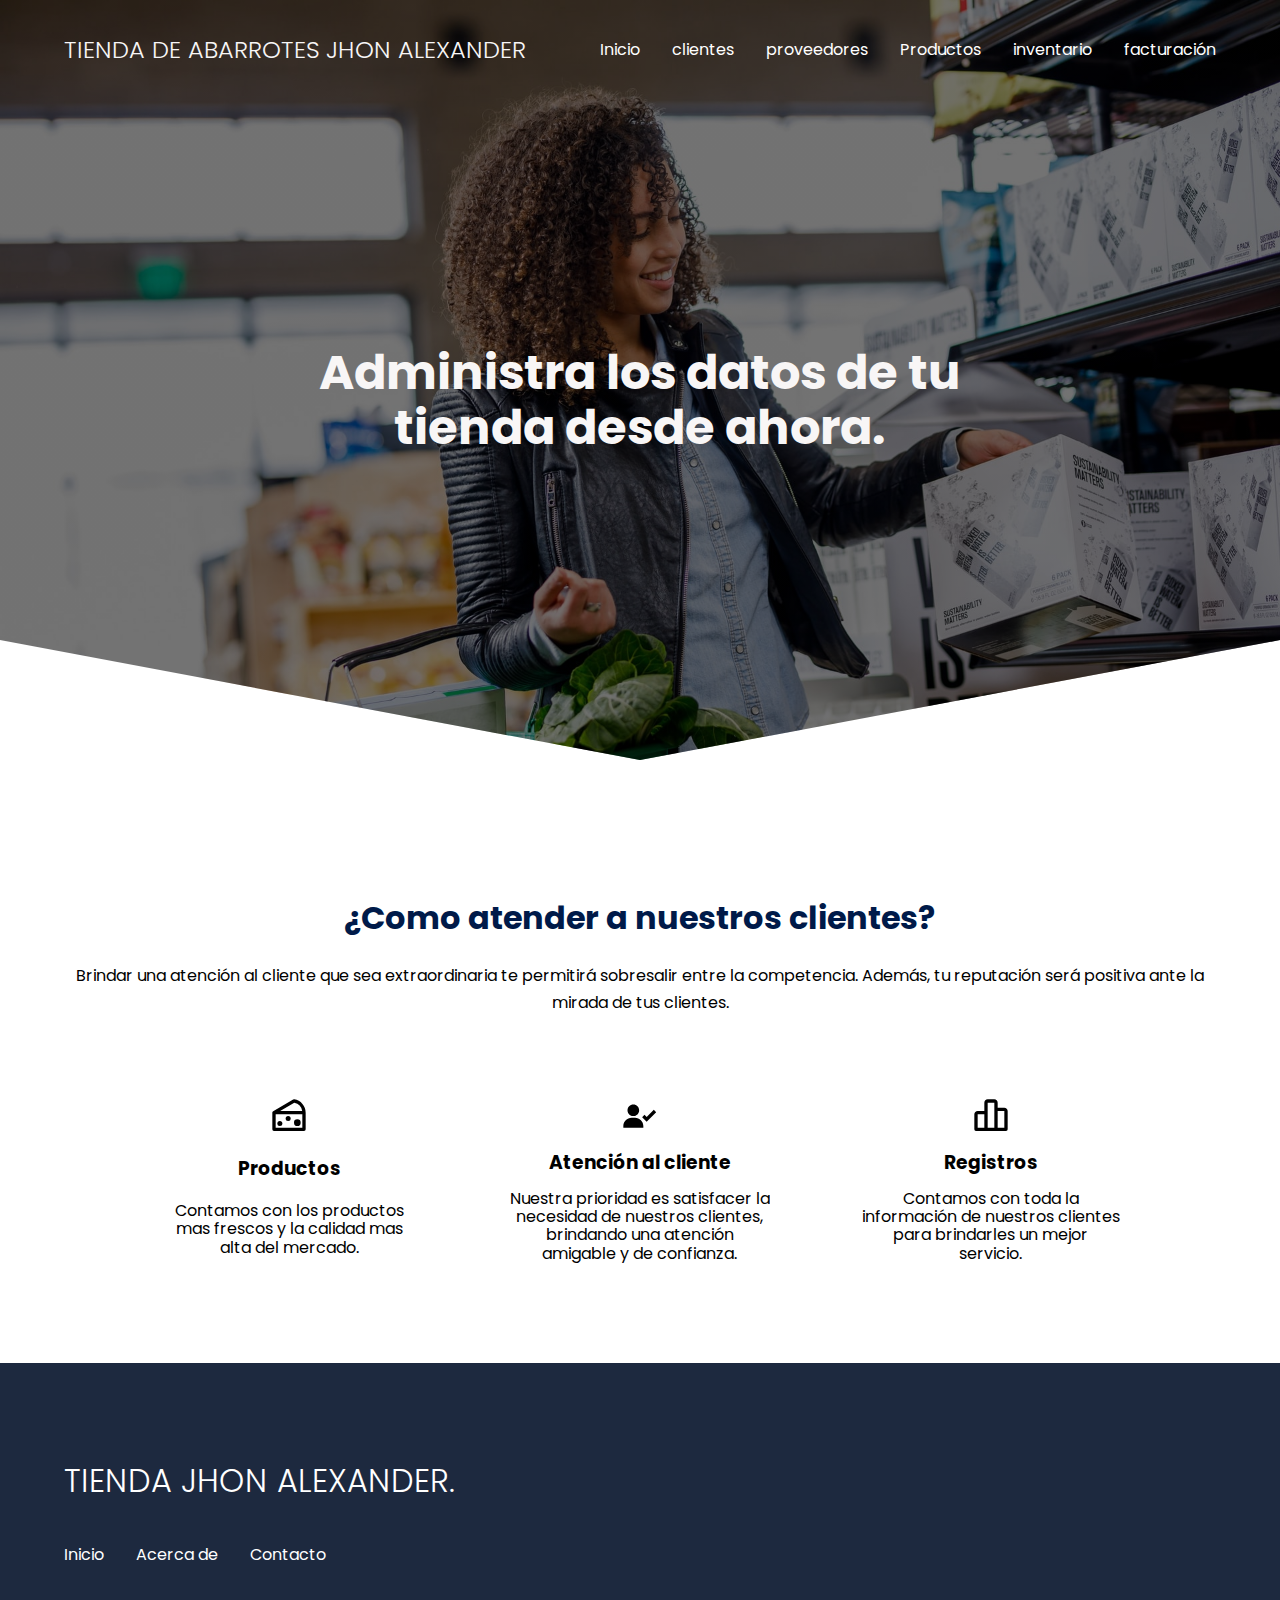
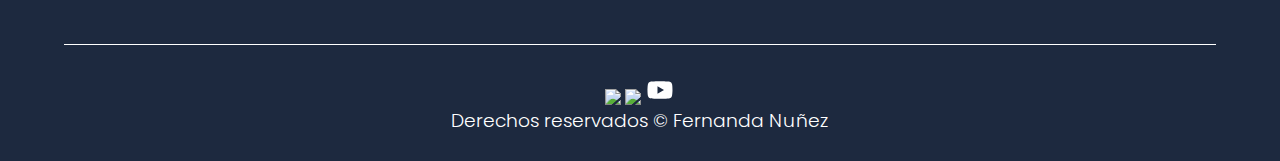
==== index.html @ 0259b0c7 "subir website" ====
<!DOCTYPE HTML>
<html lang="en"
<head>
    
    <meta charset="UTF-8">
    <meta http-equiv="X-UA-Compatible" content="IE=edge">
    <meta name="viewport" content="width=device-width, initial-scale=1.0">
    <title>TIENDA DE ABARROTES</title>
    <link rel="stylesheet" href="./css/normalize.css">
    <link rel="stylesheet" href="./css/estilos.css">    



</head>
<body>
    <header class="hero">
        <nav class="nav container">
            <div class="nav__logo">
                <h2 class="nav__title">TIENDA DE ABARROTES JHON ALEXANDER </h2>
            </div>

            <ul class="nav__link nav__link--menu">
                <li class="nav__items"> 
                    <a href="#" class="nav__links">Inicio</a>
                </li>
                <li class="nav__items">
                    <a href="#" class="nav__links">clientes</a>
                </li>
                <li class="nav__items">
                    <a href="#" class="nav__links">proveedores</a>
                </li>
                <li class="nav__items">
                    <a href="#" class="nav__links">Productos</a>
                </li>
                <li class="nav__items">
                    <a href="#" class="nav__links">inventario</a>
                </li>
                <li class="nav__items">
                    <a href="#" class="nav__links">facturación</a>
                </li>
               
            </ul>
            
           
        </nav>  

        <section class="hero__container container">
            <h1 class="hero__title">Administra los datos de tu tienda desde ahora.</h1>
           
        </section>
    </header>

    <main>
        <section class="container about">
            <h2 class="subtitle">¿Como atender a nuestros clientes?</h2>
            <p class="about__paragraph">Brindar una atención al cliente que sea extraordinaria te permitirá sobresalir entre la competencia. Además, tu reputación será positiva ante la mirada de tus clientes.</p>


            <div class="about__main">
                <article class="about__icons">
                    <img src="./imagenes/icono1.svg" class="about__icon">
                    <h3 class="about__title">Productos</h3>
                    <p class="about__paragrah">Contamos con los productos mas frescos y la calidad mas alta del mercado.  </p>
           
                </article>

                <article class="about__icons">
                    <img src="./imagenes/icono2.svg" class="about__icon">
                    <h3 class="about__title">Atención al cliente</h3>
                    <p class="about__paragrah">Nuestra prioridad es satisfacer la necesidad de nuestros clientes, brindando una atención amigable y de confianza.</p>
                
                </article>

                <article class="about__icons">
                    <img src="./imagenes/icono3.svg" class="about__icon">
                    <h3 class="about__title">Registros</h3>
                    <p class="about__paragrah">Contamos con toda la información de nuestros clientes para brindarles un mejor servicio.</p>
                </article>
            </div>
        </section>
        </main>

        <footer class="footer">
            <section class="footer__container container">
                <nav class="nav nav--footer">
                    <h2 class="footer__title">TIENDA JHON ALEXANDER.</h2>
    
                    <ul class="nav__link nav__link--footer">
                        <li class="nav__items">
                            <a href="#" class="nav__links">Inicio</a>
                        </li>
                        <li class="nav__items">
                            <a href="#" class="nav__links">Acerca de</a>
                        </li>
                        <li class="nav__items">
                            <a href="#" class="nav__links">Contacto</a>
                        </li>
                       
                    </ul>
                </nav>
    
               
            </section>
    
            <section class="footer__copy container">
                <div class="footer__social">
                    <a href="#" class="footer__icons"><img src="./imagenes/face.svg" class="footer__img"></a>
                    <a href="#" class="footer__icons"><img src="./imagenes/twit.svg" class="footer__img"></a>
                    <a href="#" class="footer__icons"><img src="./imagenes/youtube.svg" class="footer__img"></a>
                </div>
    
                <h3 class="footer__copyright">Derechos reservados &copy; Fernanda Nuñez</h3>
            </section>
        </footer>
    
        <script src="./js/slider.js"></script>
        <script src="./js/questions.js"></script>
        <script src="./js/menu.js"></script>


</body>
</html>
---- css/estilos.css ----
@import url('https://fonts.googleapis.com/css2?family=Poppins:ital,wght@0,300;0,400;0,600;0,700;1,600&display=swap');

:root {
    --padding-container: 100px 0;
    --color-title: #001A49;
}

body {
    font-family: 'Poppins', sans-serif;
}

.container {
    width: 90%;
    max-width: 1200px;
    margin: 0 auto;
    overflow: hidden;
    padding: var(--padding-container);
}

.hero {
    width: 100%;
    height: 100vh;
    min-height: 600px;
    max-height: 800px;
    position: relative;
    display: grid;
    grid-template-rows: 100px 1fr;
    color: rgb(248, 246, 246);
} 

.hero::before {
    content: "";
    position: absolute;
    top: 0;
    left: 0;
    width: 100%;
    height: 100%;
    background-image: linear-gradient(180deg, #0000008c 0%, #0000008c 100%), url('../imagenes/imagen1.jpg');
    background-size: cover;
    clip-path: polygon(0 0, 100% 0, 100% 80%, 50% 95%, 0 80%);
    z-index: -1;
}

/* Nav */

/* Nav */

.nav {
    --padding-container: 0;
    height: 100%;
    display: flex;
    align-items: center;
}

.nav__title {
    font-weight: 300;
}

.nav__link {
    margin-left: auto;
    padding: 0;
    display: grid;
    grid-auto-flow: column;
    grid-auto-columns: max-content;
    gap: 2em;
}

.nav__items {
    list-style: none;
}

.nav__links {
    color: #fff;
    text-decoration: none;
}

.nav__menu {
    margin-left: auto;
    cursor: pointer;
    display: none;
}

.nav__img {
    display: block;
    width: 30px;
}


.nav__close {
    display: var(--show, none);
}

/* Hero container */

.hero__container {
    max-width: 800px;
    --padding-container: 0;
    display: grid;
    grid-auto-rows: max-content;
    align-content: center;
    gap: 1em;
    padding-bottom: 100px;
    text-align: center;
}
.hero__title {
    font-size: 3rem;
}



/* About */

.about {
    text-align: center;
}

.subtitle {
    color: var(--color-title);
    font-size: 2rem;
    margin-bottom: 25px;
}


.about__paragraph {
    line-height: 1.7;
}

.about__main {
    padding-top: 80px;
    display: grid;
    width: 90%;
    margin: 0 auto;
    gap: 1em;
    overflow: hidden;
    grid-template-columns: repeat(auto-fit, minmax(260px, auto));
}


.about__icons {
    display: grid;
    gap: 1em;
    justify-items: center;
    width: 260px;
    overflow: hidden;
    margin: 0 auto;
}

.about__icon {
    width: 40px;
}

/* Knowledge */

.knowledge {
    background-color: #e5e5f7;
    background-image: radial-gradient(#444cf7 0.5px, transparent 0.5px), radial-gradient(#444cf7 0.5px, #e5e5f7 0.5px);
    background-size: 20px 20px;
    background-position: 0 0, 10px 10px;
    overflow: hidden;
}


/* Footer */

.footer{
    background-color: #1D293F;
}

.footer__title{
    font-weight: 300;
    font-size: 2rem;
    margin-bottom: 30px;
}

.footer__title, .footer__newsletter{
    color: #fff;
}


.footer__container{
    display: flex;
    justify-content: space-between;
    align-items: center;
    border-bottom: 1px solid #fff;
    padding-bottom: 60px;
}

.nav--footer{
    padding-bottom: 20px;
    display: grid;
    gap: 1em;
    grid-auto-flow: row;
    height: 100%;
}

.nav__link--footer{
    display: flex;
    margin: 0;
    margin-right: 20px;
    flex-wrap: wrap;
}

.footer__inputs{
    margin-top: 10px;
    display: flex;
    overflow: hidden;
}

.footer__input{
    background-color: #fff;
    height: 50px;
    display: block;
    padding-left: 10px;
    border-radius: 6px;
    font-size: 1rem;
    outline: none;
    border: none;
    margin-right: 16px;
}



.footer__copy{
    --padding-container: 30px 0;
    text-align: center;
    color: #fff;
}

.footer__copyright{
    font-weight: 300;
}

.footer__icons{
    margin-bottom: 10px;
}

.footer__img{
    width: 30px;
}
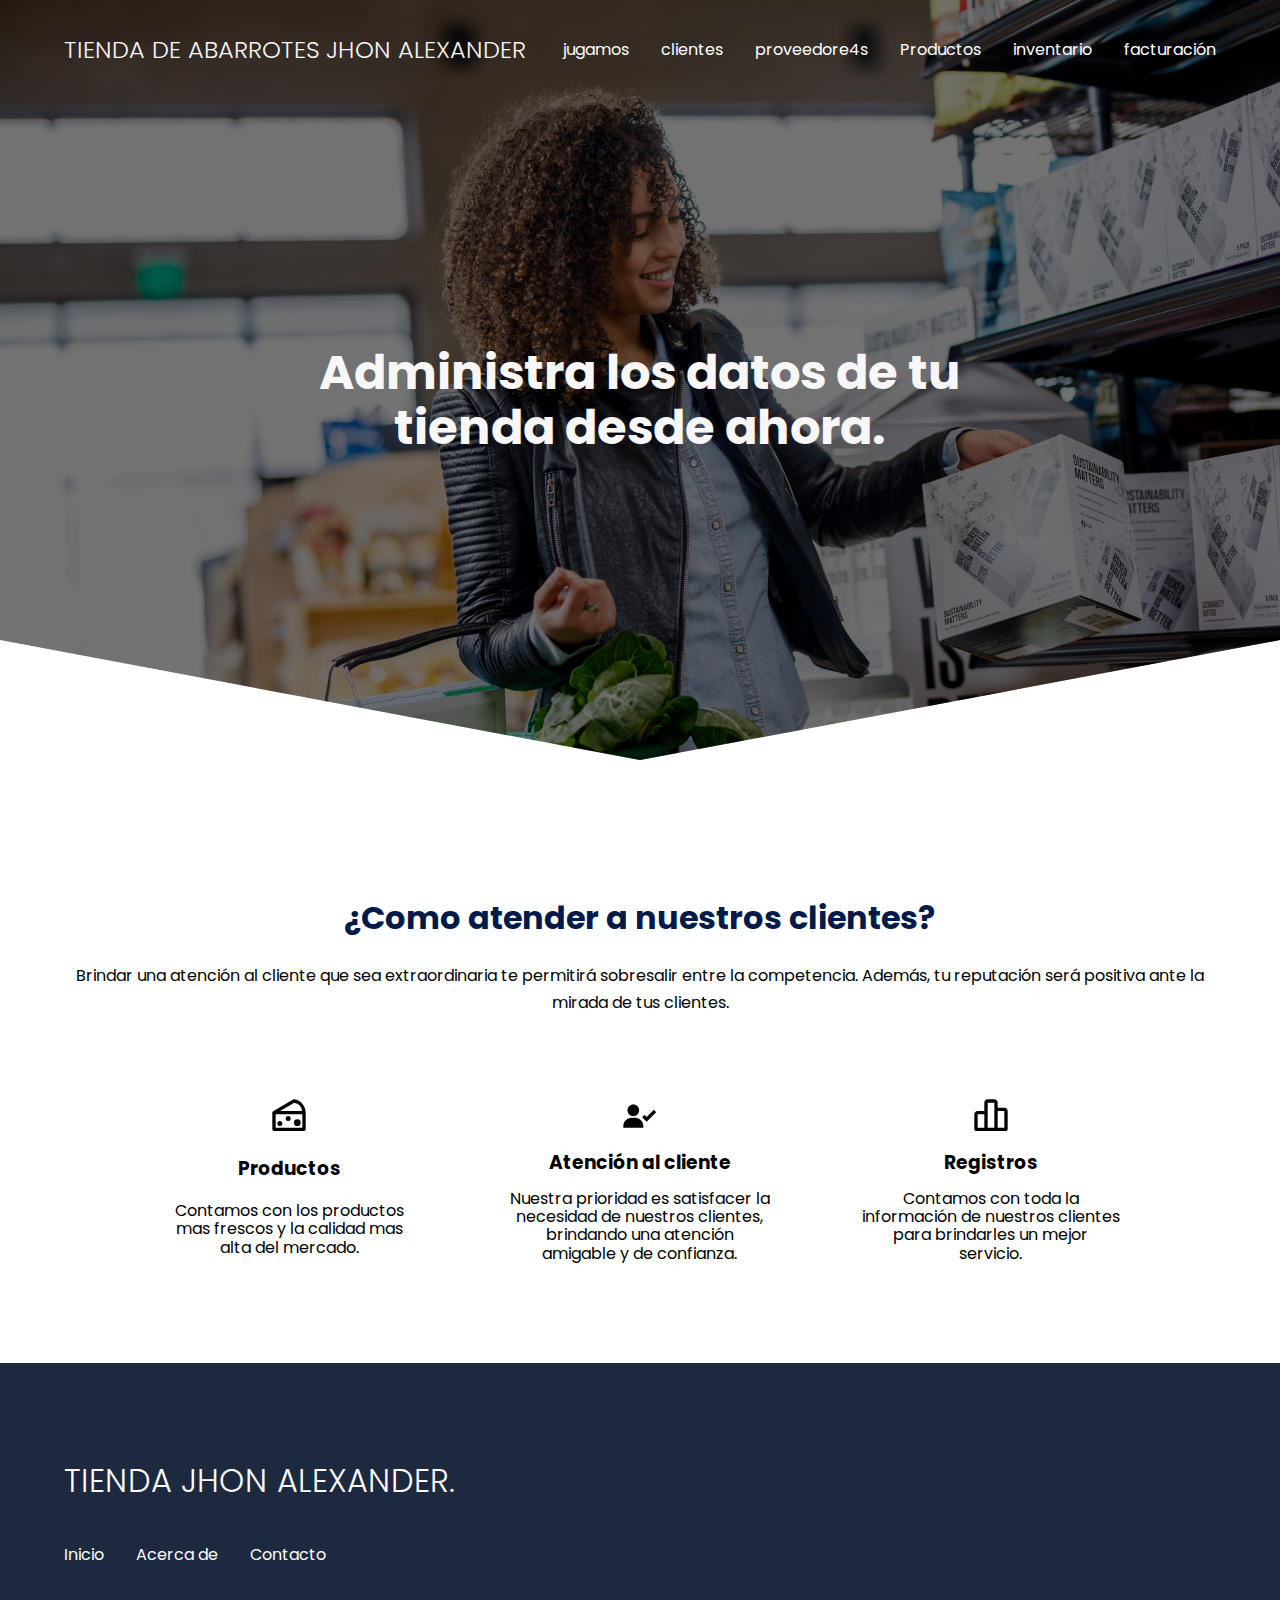
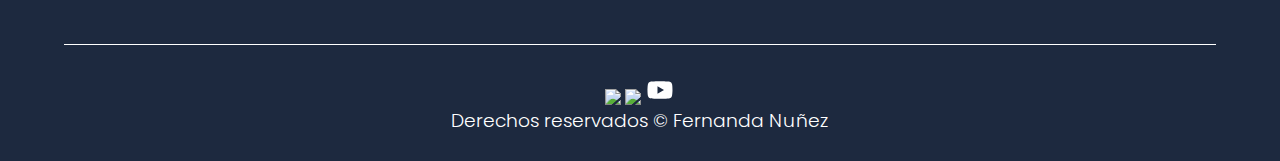
==== commit b62691ca: "prueba" ====
--- a/index.html
+++ b/index.html
@@ -21,13 +21,13 @@
 
             <ul class="nav__link nav__link--menu">
                 <li class="nav__items"> 
-                    <a href="#" class="nav__links">Inicio</a>
+                    <a href="#" class="nav__links">jugamos</a>
                 </li>
                 <li class="nav__items">
                     <a href="#" class="nav__links">clientes</a>
                 </li>
                 <li class="nav__items">
-                    <a href="#" class="nav__links">proveedores</a>
+                    <a href="#" class="nav__links">proveedore4s</a>
                 </li>
                 <li class="nav__items">
                     <a href="#" class="nav__links">Productos</a>
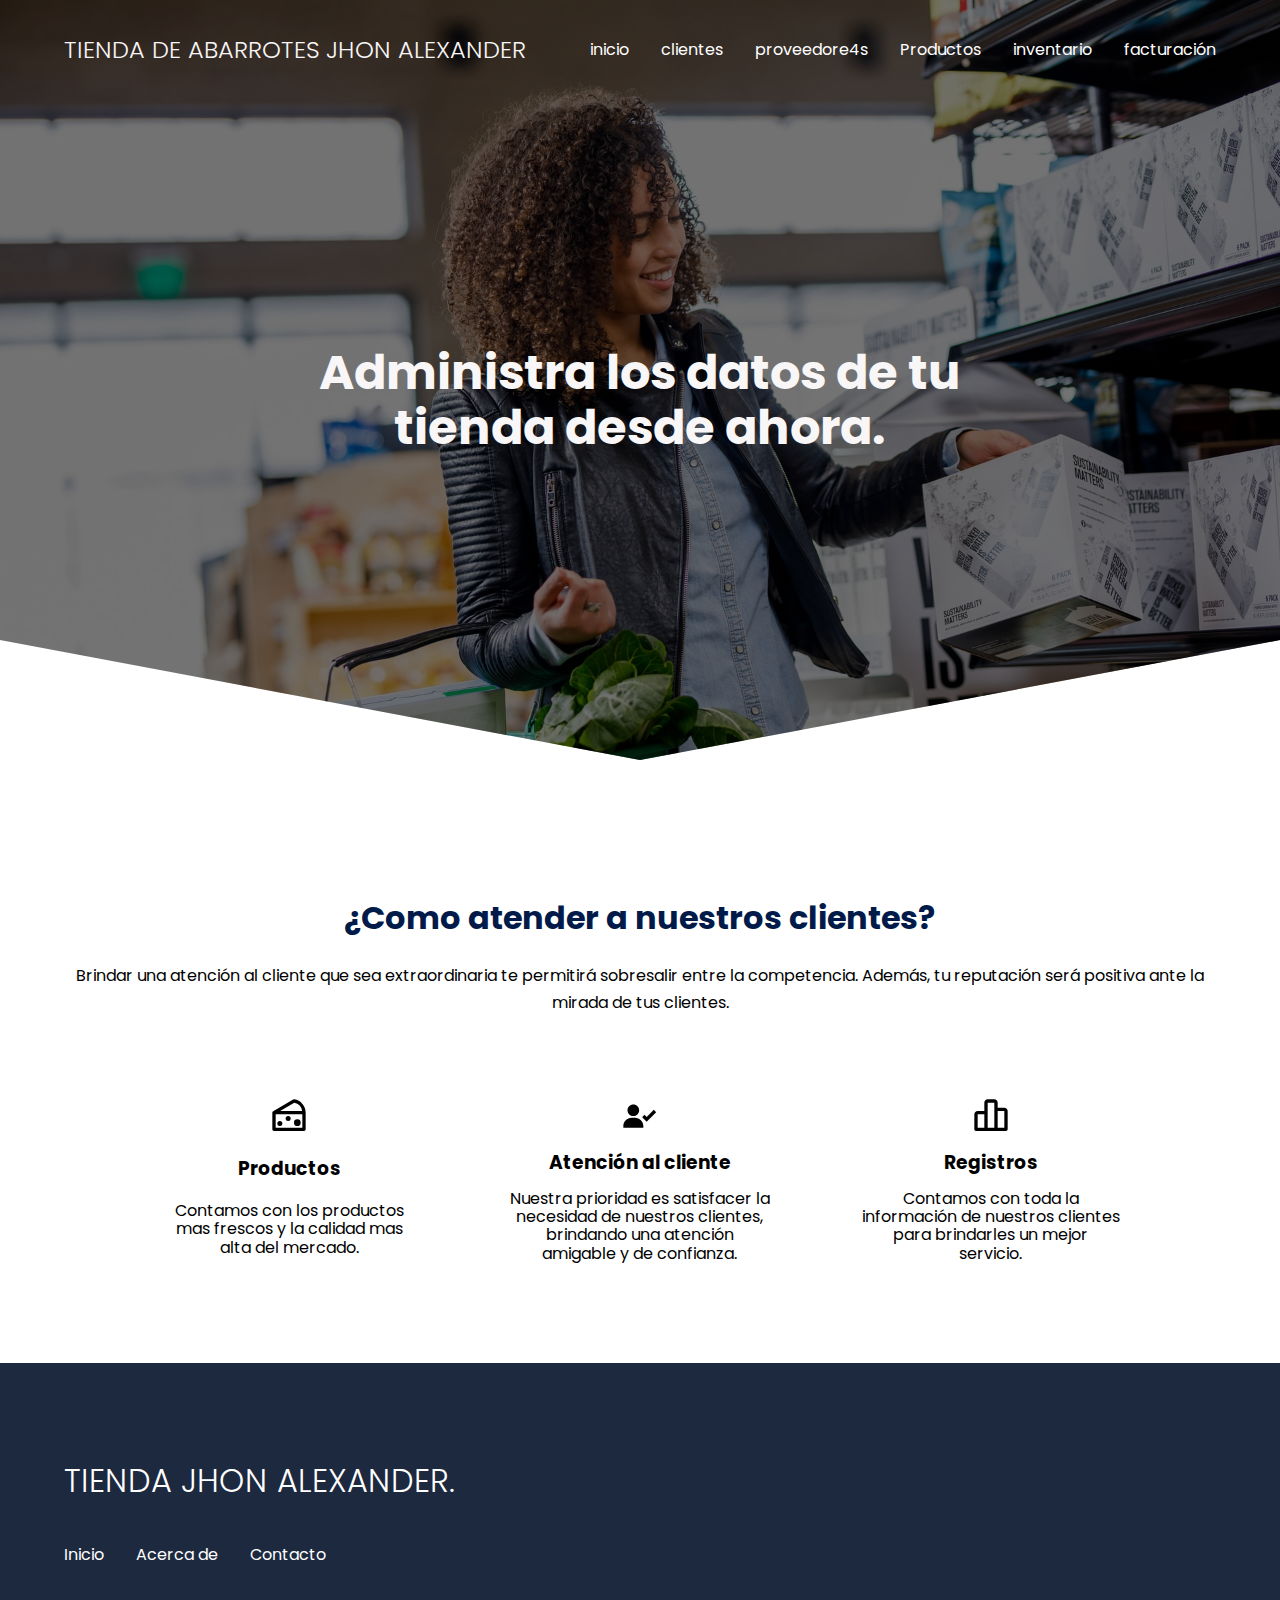
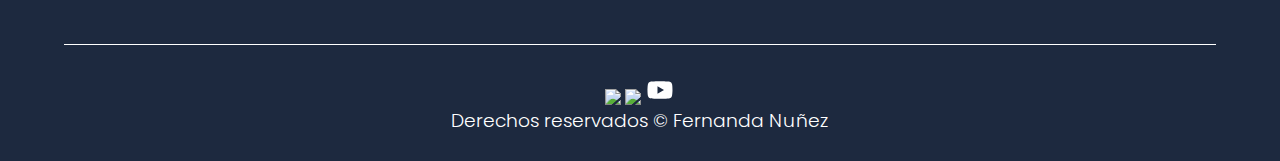
==== commit 69a149a4: "cambio2" ====
--- a/index.html
+++ b/index.html
@@ -21,7 +21,7 @@
 
             <ul class="nav__link nav__link--menu">
                 <li class="nav__items"> 
-                    <a href="#" class="nav__links">jugamos</a>
+                    <a href="#" class="nav__links">inicio</a>
                 </li>
                 <li class="nav__items">
                     <a href="#" class="nav__links">clientes</a>
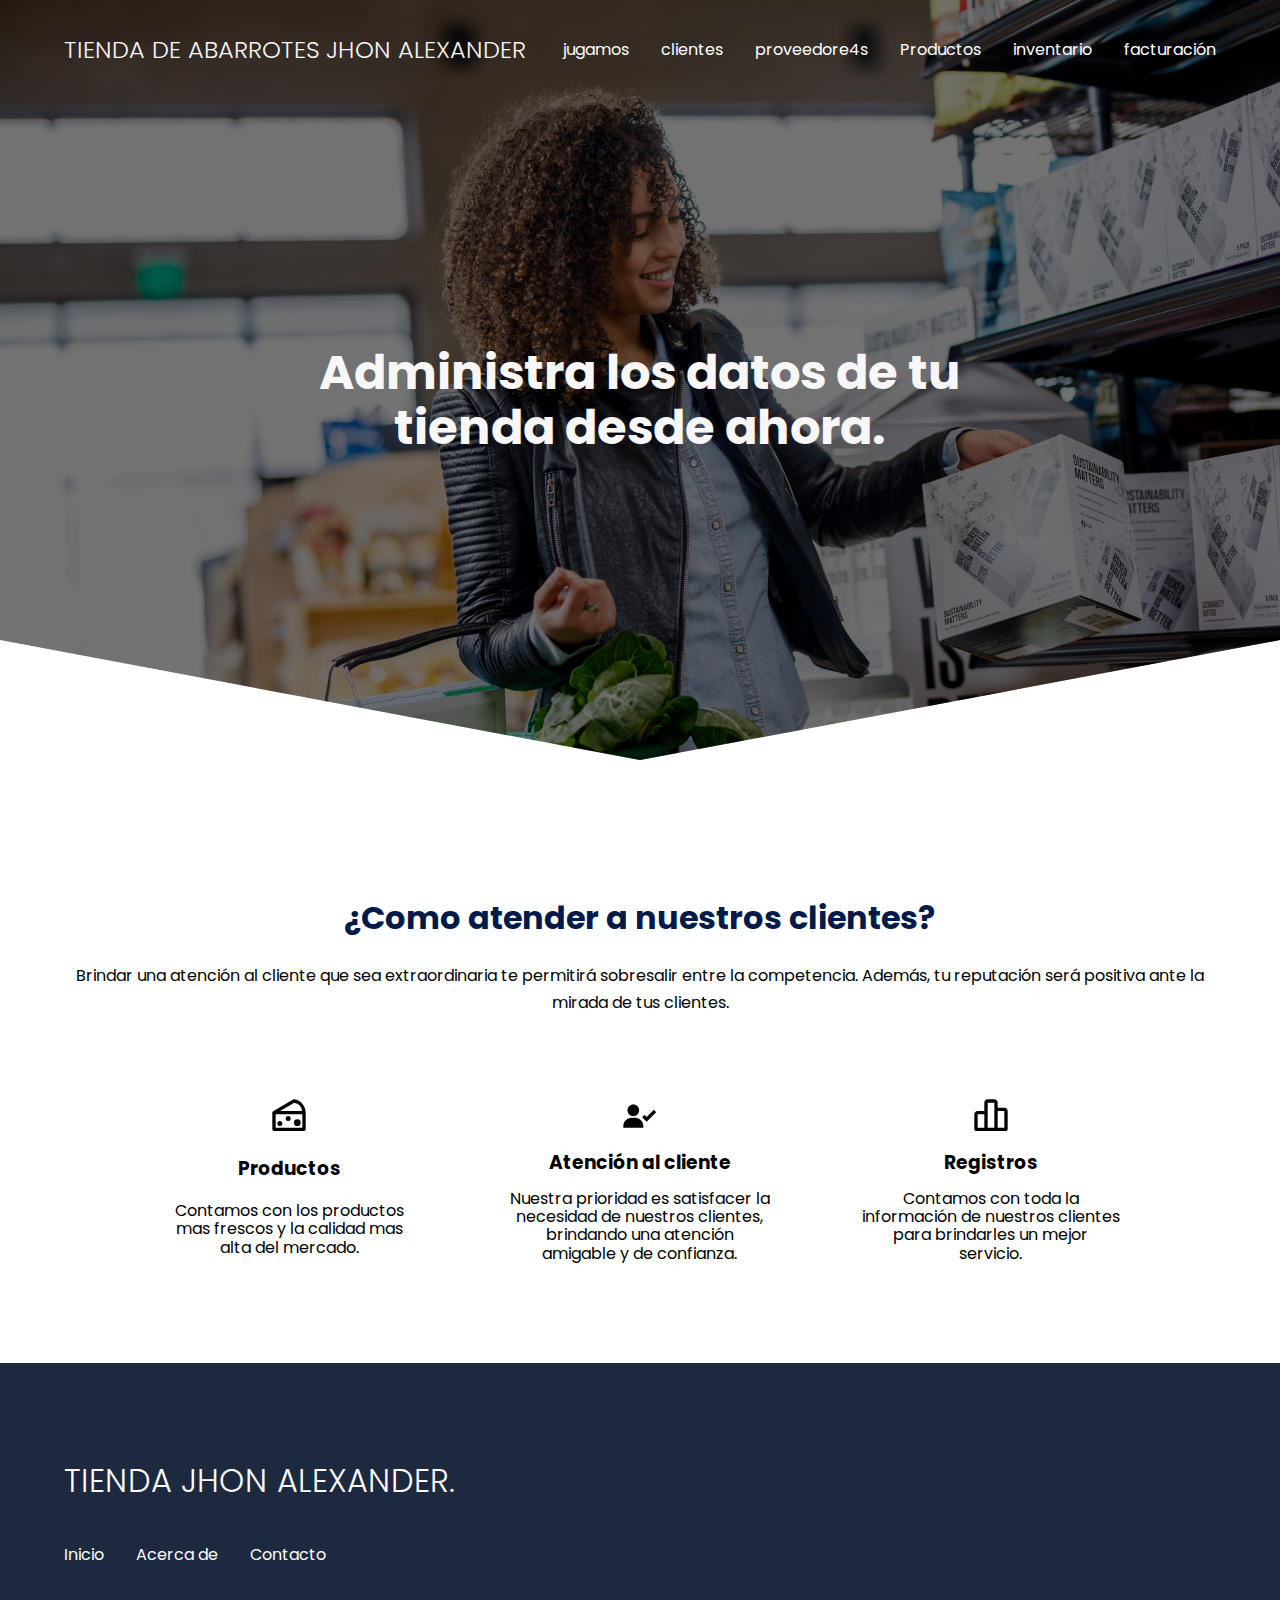
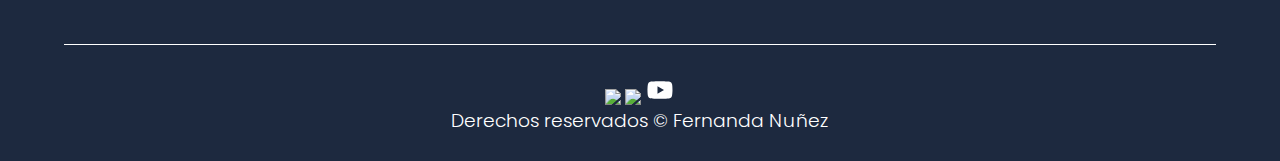
==== commit 548197eb: "Revert "cambio2"" ====
--- a/index.html
+++ b/index.html
@@ -21,7 +21,7 @@
 
             <ul class="nav__link nav__link--menu">
                 <li class="nav__items"> 
-                    <a href="#" class="nav__links">inicio</a>
+                    <a href="#" class="nav__links">jugamos</a>
                 </li>
                 <li class="nav__items">
                     <a href="#" class="nav__links">clientes</a>
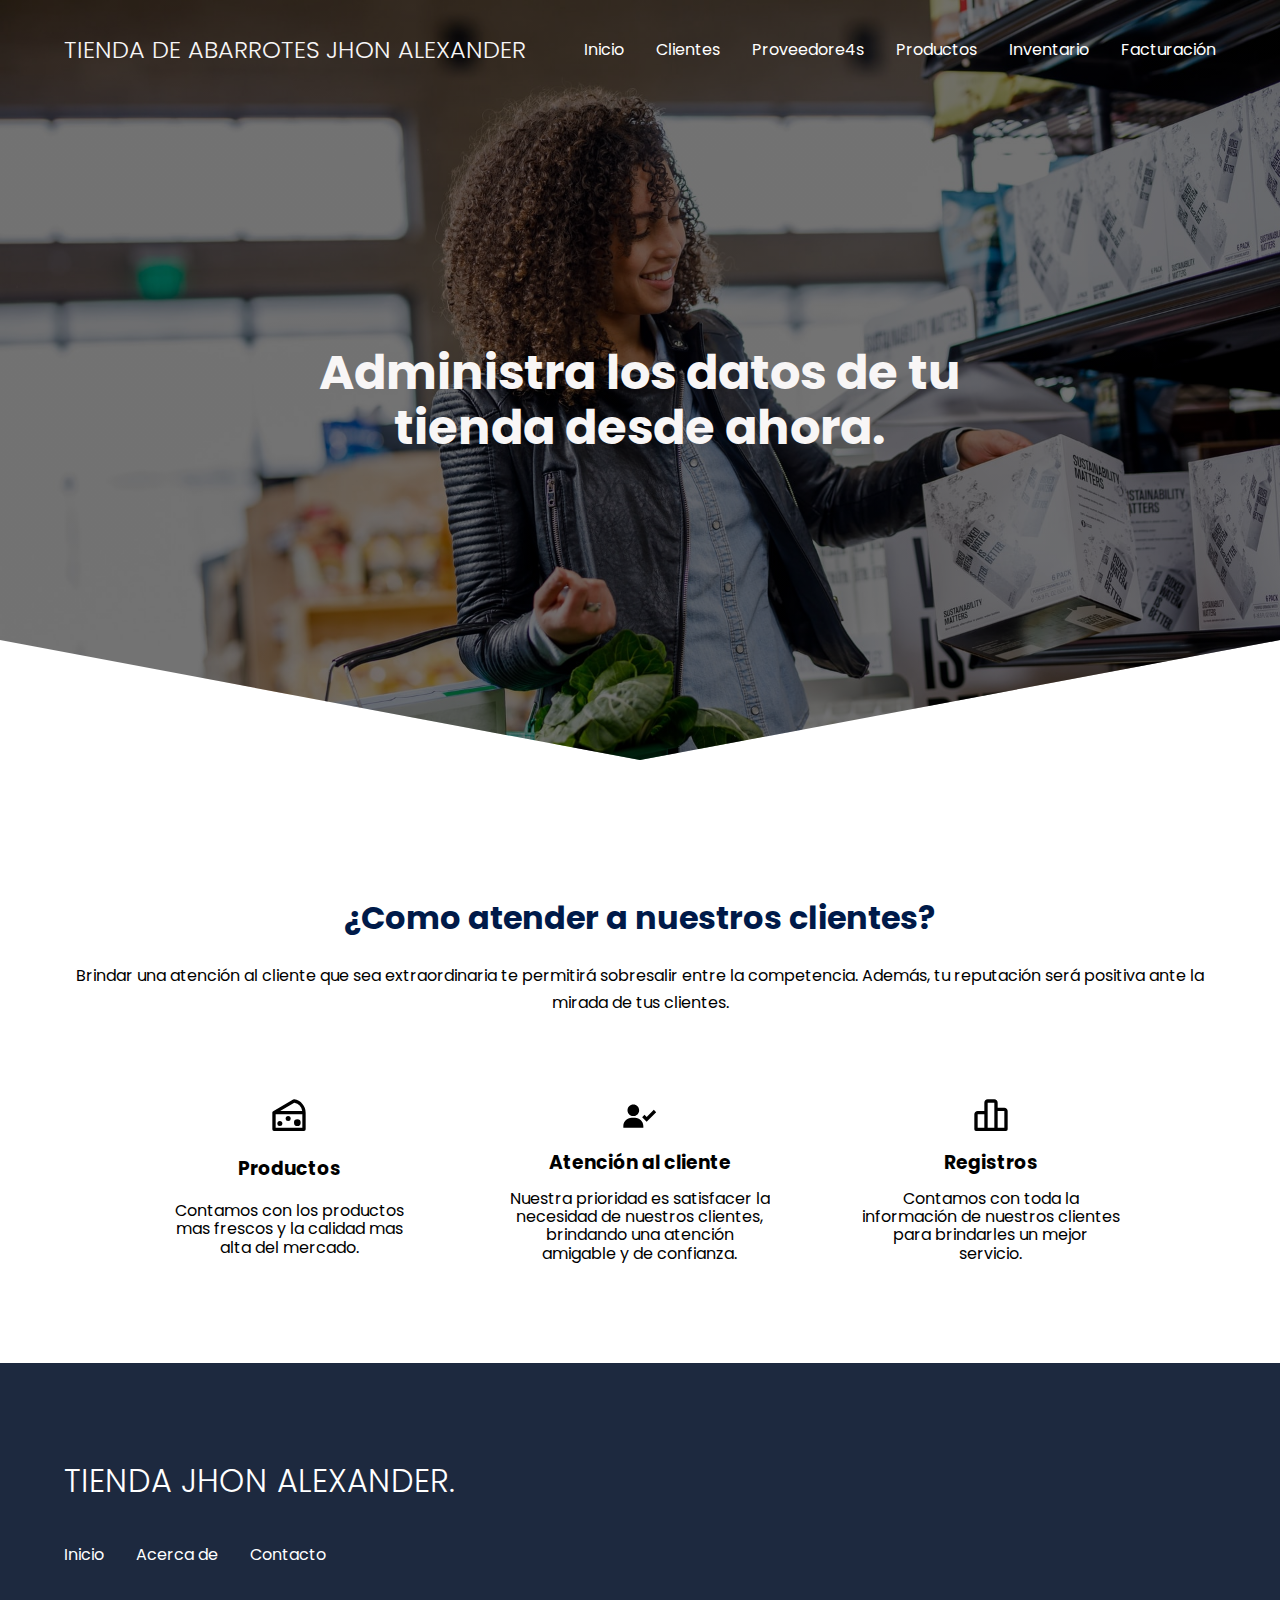
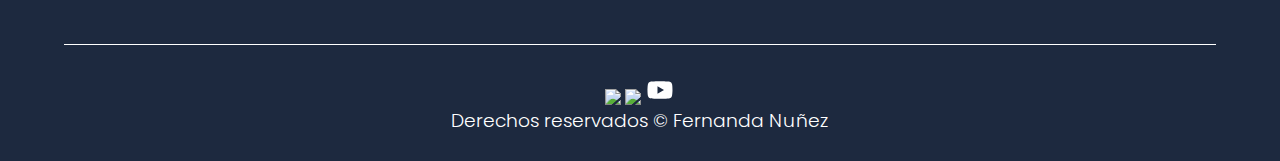
==== commit 259feeb2: "cambio5" ====
--- a/index.html
+++ b/index.html
@@ -21,22 +21,22 @@
 
             <ul class="nav__link nav__link--menu">
                 <li class="nav__items"> 
-                    <a href="#" class="nav__links">jugamos</a>
+                    <a href="#" class="nav__links">Inicio</a>
                 </li>
                 <li class="nav__items">
-                    <a href="#" class="nav__links">clientes</a>
+                    <a href="#" class="nav__links">Clientes</a>
                 </li>
                 <li class="nav__items">
-                    <a href="#" class="nav__links">proveedore4s</a>
+                    <a href="#" class="nav__links">Proveedore4s</a>
                 </li>
                 <li class="nav__items">
                     <a href="#" class="nav__links">Productos</a>
                 </li>
                 <li class="nav__items">
-                    <a href="#" class="nav__links">inventario</a>
+                    <a href="#" class="nav__links">Inventario</a>
                 </li>
                 <li class="nav__items">
-                    <a href="#" class="nav__links">facturación</a>
+                    <a href="#" class="nav__links">Facturación</a>
                 </li>
                
             </ul>
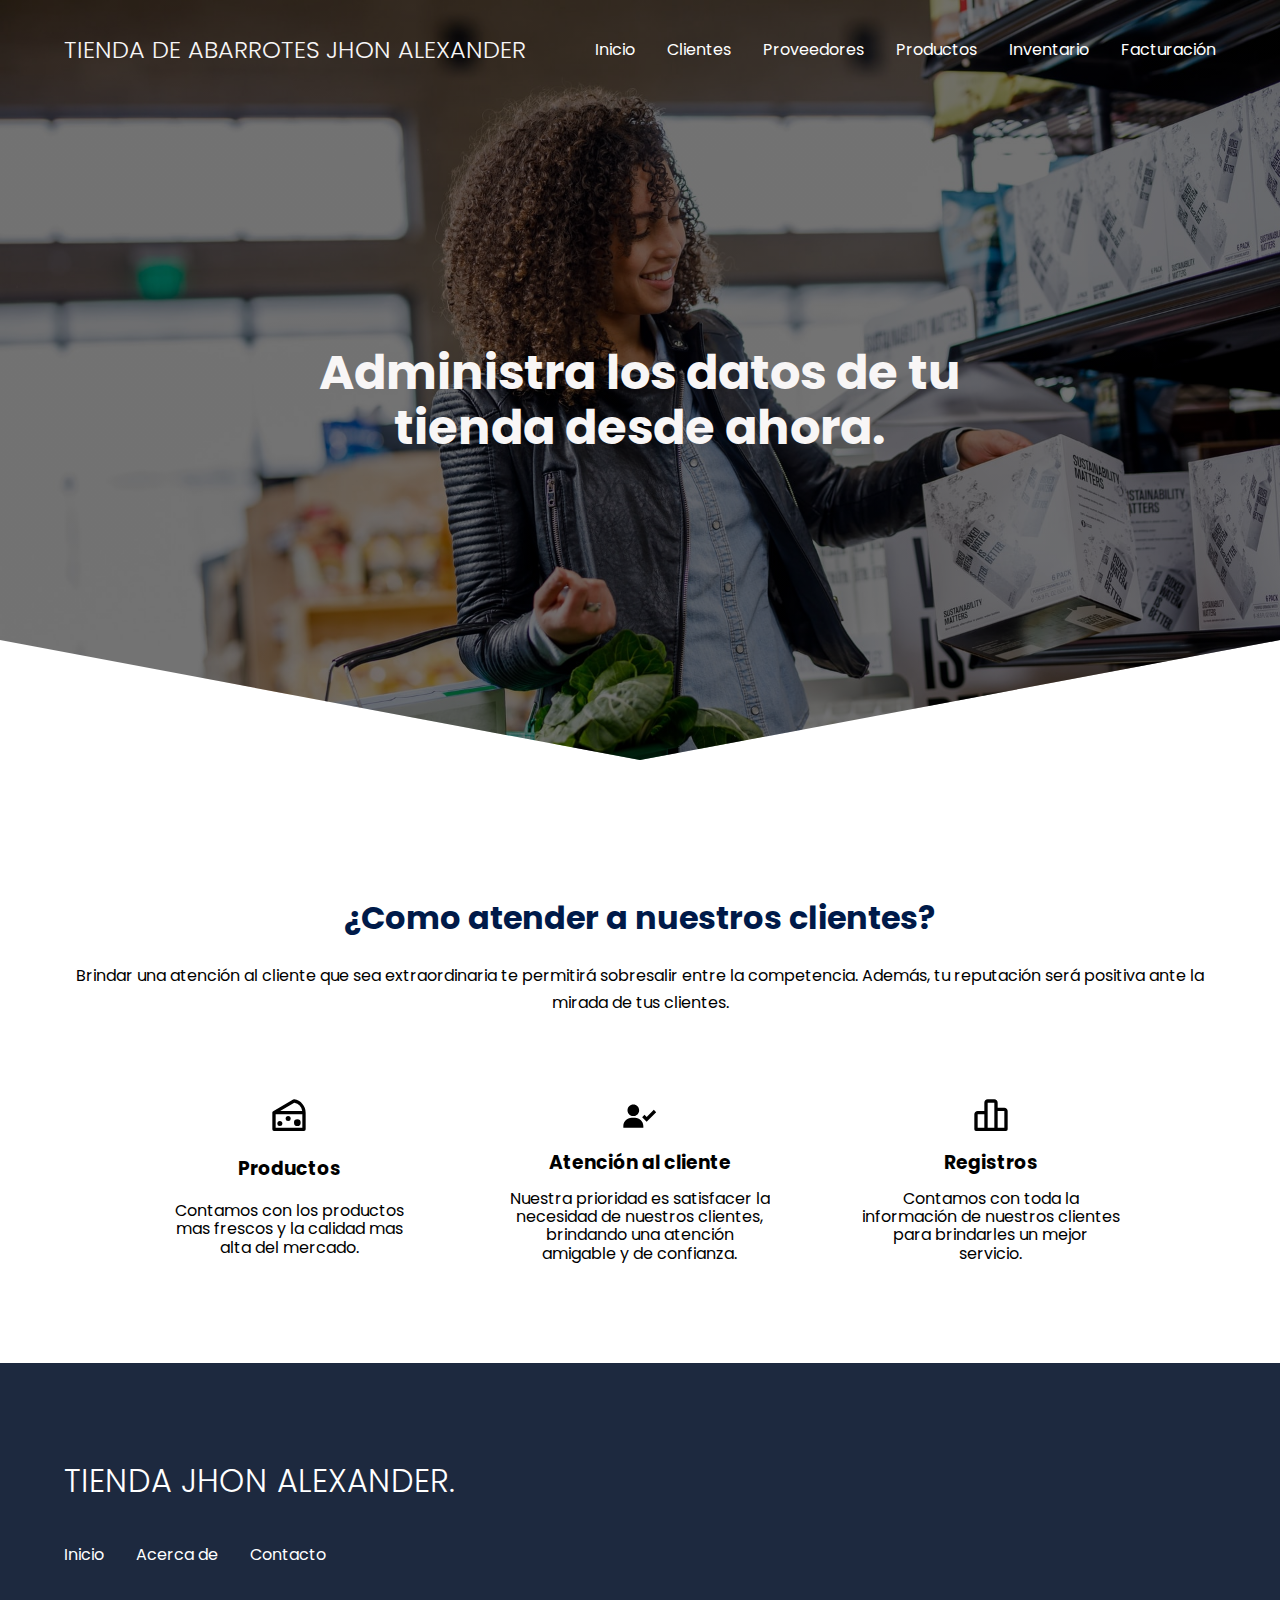
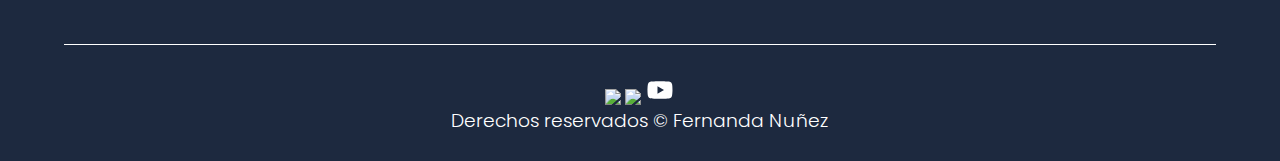
==== commit 19b52bfc: "cambio6" ====
--- a/index.html
+++ b/index.html
@@ -27,7 +27,7 @@
                     <a href="#" class="nav__links">Clientes</a>
                 </li>
                 <li class="nav__items">
-                    <a href="#" class="nav__links">Proveedore4s</a>
+                    <a href="#" class="nav__links">Proveedores</a>
                 </li>
                 <li class="nav__items">
                     <a href="#" class="nav__links">Productos</a>
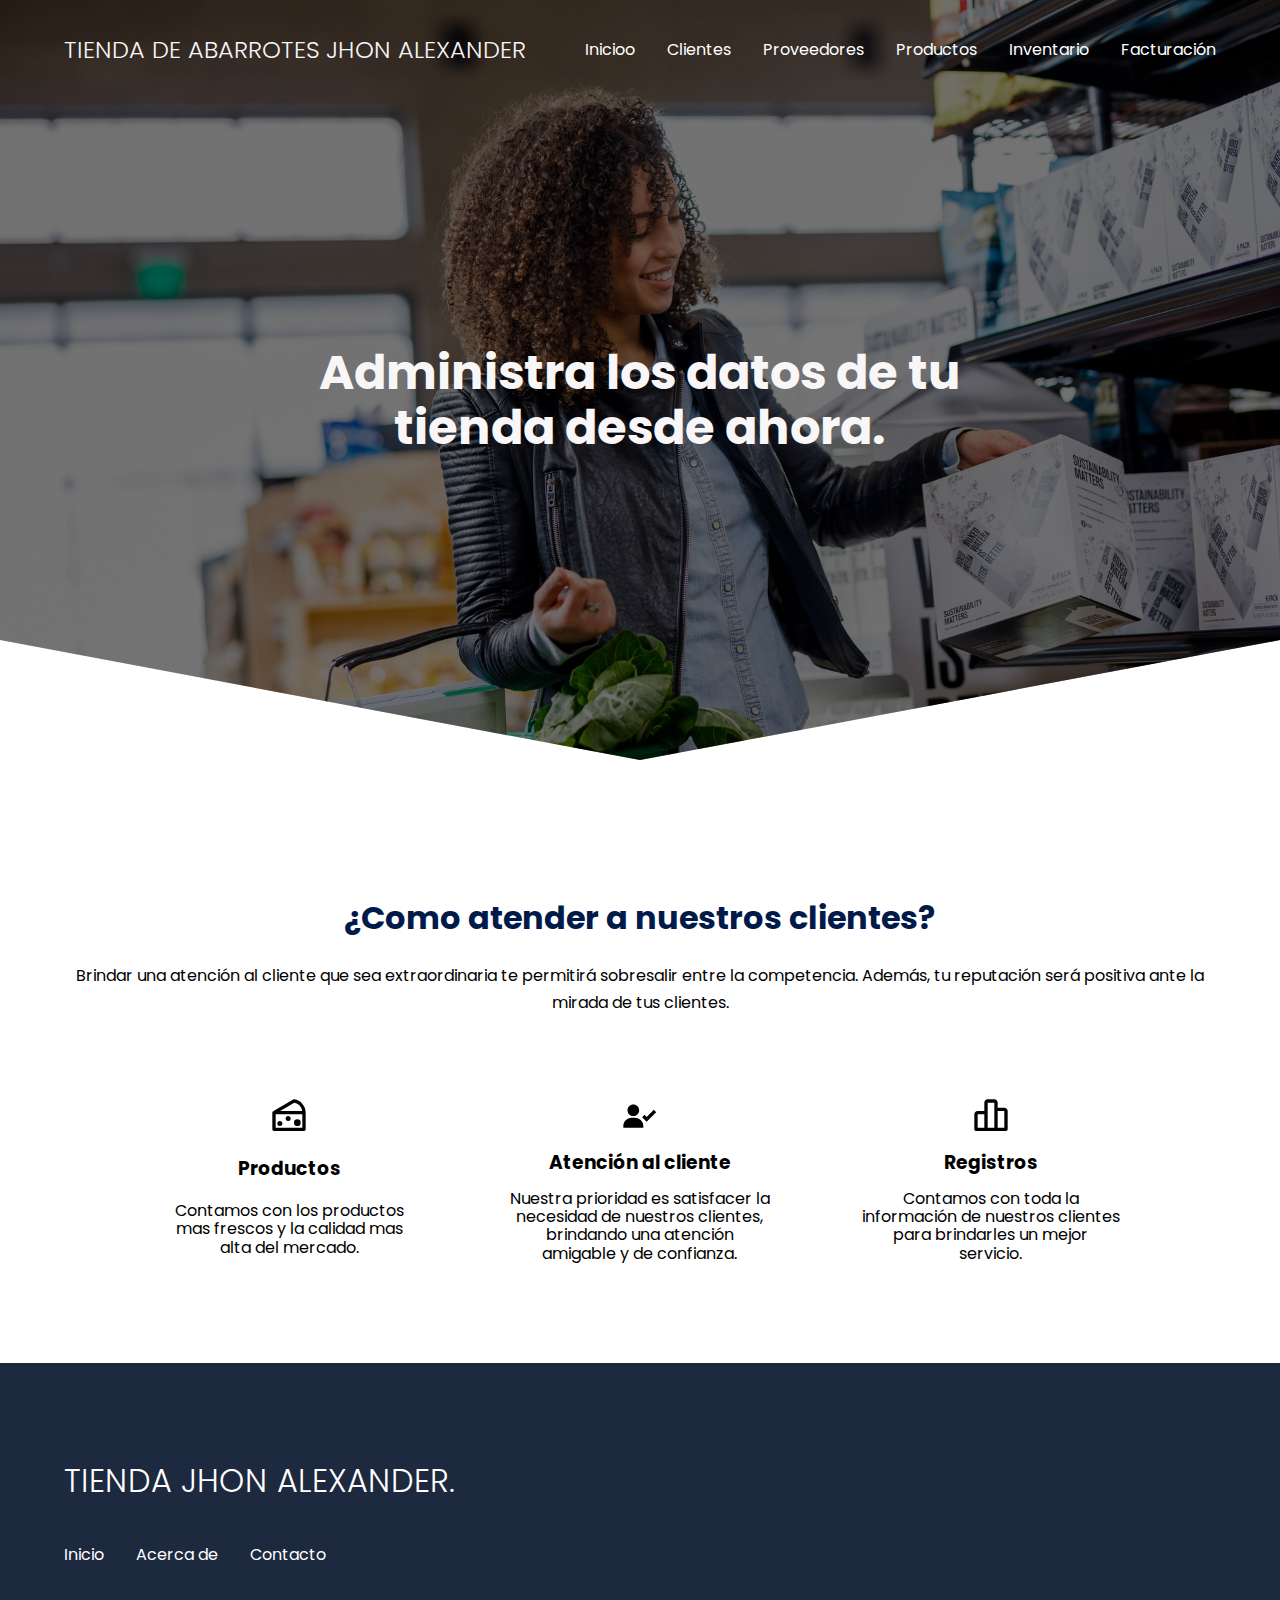
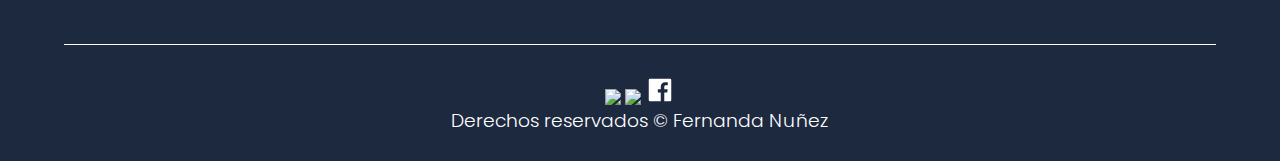
==== commit 3cb15de0: "Update index.html" ====
--- a/index.html
+++ b/index.html
@@ -21,7 +21,7 @@
 
             <ul class="nav__link nav__link--menu">
                 <li class="nav__items"> 
-                    <a href="#" class="nav__links">Inicio</a>
+                    <a href="#" class="nav__links">Inicioo</a>
                 </li>
                 <li class="nav__items">
                     <a href="#" class="nav__links">Clientes</a>
